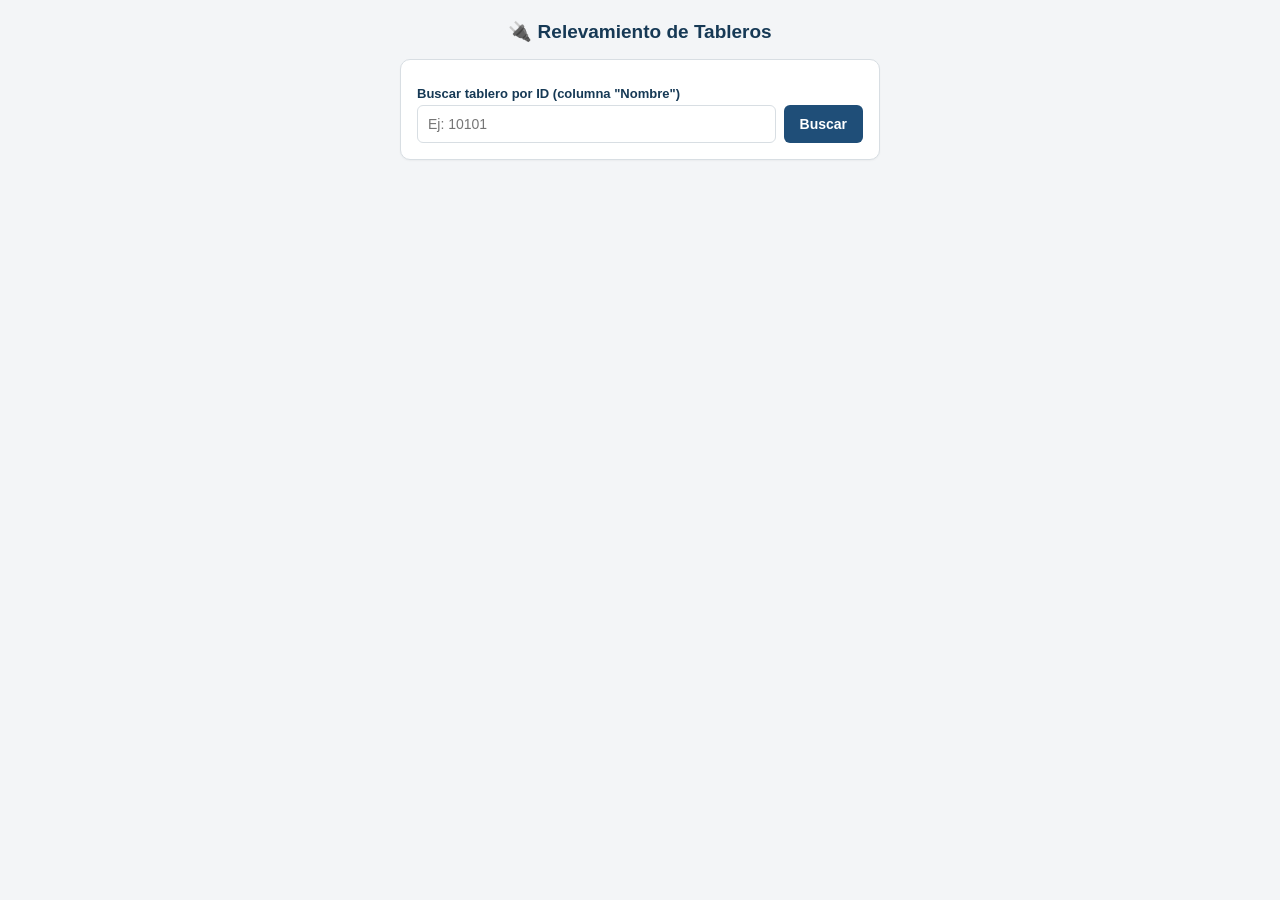
==== apps_script_v2/index.html @ f701a272 "Add files via upload" ====
<!DOCTYPE html>
<html>
<head>
  <base target="_top">
  <meta charset="utf-8">
  <style>
    :root {
      --primary: #1F4E78;
      --primary-dark: #163955;
      --ok: #2e7d32;
      --bad: #c62828;
      --bg: #f3f5f7;
      --card: #ffffff;
      --border: #d8dee3;
      --text: #1c2b36;
    }
    * { box-sizing: border-box; }
    body {
      margin: 0;
      font-family: Arial, Helvetica, sans-serif;
      background: var(--bg);
      color: var(--text);
      padding: 16px;
    }
    .container { max-width: 480px; margin: 0 auto; }
    h1 {
      font-size: 19px;
      color: var(--primary-dark);
      margin: 4px 0 16px;
      text-align: center;
    }
    .card {
      background: var(--card);
      border: 1px solid var(--border);
      border-radius: 10px;
      padding: 16px;
      margin-bottom: 14px;
      box-shadow: 0 1px 2px rgba(0,0,0,0.04);
    }
    label {
      display: block;
      font-size: 13px;
      font-weight: bold;
      margin: 10px 0 4px;
      color: var(--primary-dark);
    }
    input[type="text"], input[type="number"], select, textarea {
      width: 100%;
      padding: 10px;
      border: 1px solid var(--border);
      border-radius: 6px;
      font-size: 14px;
      font-family: Arial, sans-serif;
      background: #fff;
    }
    textarea { resize: vertical; min-height: 60px; }
    .search-row { display: flex; gap: 8px; }
    .search-row input { flex: 1; }
    button {
      cursor: pointer;
      border: none;
      border-radius: 6px;
      padding: 11px 16px;
      font-size: 14px;
      font-weight: bold;
      font-family: Arial, sans-serif;
    }
    .btn-primary { background: var(--primary); color: #fff; }
    .btn-primary:hover { background: var(--primary-dark); }
    .btn-primary:disabled { background: #9fb3c2; cursor: not-allowed; }
    .btn-secondary { background: #eef1f4; color: var(--text); border: 1px solid var(--border); }
    .full-width { width: 100%; margin-top: 6px; }
    .info-box {
      background: #eef4fa;
      border: 1px solid #c6dcee;
      border-radius: 8px;
      padding: 10px 12px;
      font-size: 13px;
      margin-top: 10px;
      line-height: 1.5;
    }
    .info-box strong { color: var(--primary-dark); }
    .hidden { display: none !important; }
    .radio-group { display: flex; gap: 10px; margin-top: 4px; }
    .radio-option {
      flex: 1;
      border: 1px solid var(--border);
      border-radius: 6px;
      padding: 9px;
      text-align: center;
      font-size: 13px;
      cursor: pointer;
      user-select: none;
    }
    .radio-option input { display: none; }
    .radio-option.selected-si { background: #e6f4ea; border-color: var(--ok); color: var(--ok); font-weight: bold; }
    .radio-option.selected-no { background: #fdecea; border-color: var(--bad); color: var(--bad); font-weight: bold; }
    .radio-option.selected-mal { background: #fdecea; border-color: var(--bad); color: var(--bad); font-weight: bold; }
    .radio-option.selected-bien { background: #e6f4ea; border-color: var(--ok); color: var(--ok); font-weight: bold; }
    .photo-input {
      border: 1px dashed var(--border);
      border-radius: 6px;
      padding: 10px;
      font-size: 13px;
      background: #fafbfc;
    }
    .photo-preview {
      margin-top: 8px;
      max-width: 100%;
      max-height: 140px;
      border-radius: 6px;
      display: none;
      border: 1px solid var(--border);
    }
    .status {
      font-size: 13px;
      text-align: center;
      margin-top: 10px;
      padding: 8px;
      border-radius: 6px;
      display: none;
    }
    .status.ok { display: block; background: #e6f4ea; color: var(--ok); }
    .status.err { display: block; background: #fdecea; color: var(--bad); }
    .status.loading { display: block; background: #eef4fa; color: var(--primary-dark); }
    .spinner {
      display: inline-block;
      width: 14px; height: 14px;
      border: 2px solid #cdd9e2;
      border-top-color: var(--primary);
      border-radius: 50%;
      animation: spin 0.8s linear infinite;
      vertical-align: middle;
      margin-right: 6px;
    }
    @keyframes spin { to { transform: rotate(360deg); } }
  </style>
</head>
<body>
  <div class="container">
    <h1>🔌 Relevamiento de Tableros</h1>

    <!-- BUSCADOR -->
    <div class="card">
      <label for="idTablero">Buscar tablero por ID (columna "Nombre")</label>
      <div class="search-row">
        <input type="text" id="idTablero" placeholder="Ej: 10101" inputmode="numeric">
        <button class="btn-primary" onclick="buscar()">Buscar</button>
      </div>
      <div id="infoBox" class="info-box hidden"></div>
      <div id="notFoundBox" class="status err hidden">No se encontró ningún tablero con ese ID en la planilla.</div>
    </div>

    <!-- FORMULARIO -->
    <form id="form" class="hidden" onsubmit="guardar(event)">
      <div class="card">
        <label>Estado</label>
        <div class="radio-group" id="grupoEstado">
          <label class="radio-option" data-value="BIEN"><input type="radio" name="estado" value="BIEN">BIEN</label>
          <label class="radio-option" data-value="MAL"><input type="radio" name="estado" value="MAL">MAL</label>
        </div>

        <label>Columna</label>
        <div class="radio-group" id="grupoColumna">
          <label class="radio-option" data-value="SI"><input type="radio" name="columna" value="SI">SI</label>
          <label class="radio-option" data-value="NO"><input type="radio" name="columna" value="NO">NO</label>
        </div>

        <label>Cierre Puerta</label>
        <div class="radio-group" id="grupoCierre">
          <label class="radio-option" data-value="SI"><input type="radio" name="cierrePuerta" value="SI">SI</label>
          <label class="radio-option" data-value="NO"><input type="radio" name="cierrePuerta" value="NO">NO</label>
        </div>

        <label>ID</label>
        <div class="radio-group" id="grupoId">
          <label class="radio-option" data-value="SI"><input type="radio" name="idCol" value="SI">SI</label>
          <label class="radio-option" data-value="NO"><input type="radio" name="idCol" value="NO">NO</label>
        </div>

        <label>Circuito con PAT</label>
        <div class="radio-group" id="grupoPAT">
          <label class="radio-option" data-value="SI"><input type="radio" name="circuitoPAT" value="SI">SI</label>
          <label class="radio-option" data-value="NO"><input type="radio" name="circuitoPAT" value="NO">NO</label>
        </div>

        <label for="observaciones">Observaciones</label>
        <textarea id="observaciones" placeholder="Ej: Tablero picado, columna fuera de plomo..."></textarea>
      </div>

      <div class="card">
        <label>Foto Externa</label>
        <input class="photo-input" type="file" accept="image/*" capture="environment" id="fotoExternaInput" onchange="previsualizar('fotoExternaInput','previewExterna')">
        <img id="previewExterna" class="photo-preview">

        <label>Foto Interna</label>
        <input class="photo-input" type="file" accept="image/*" capture="environment" id="fotoInternaInput" onchange="previsualizar('fotoInternaInput','previewInterna')">
        <img id="previewInterna" class="photo-preview">
      </div>

      <button type="submit" class="btn-primary full-width" id="btnGuardar">Guardar inspección</button>
      <button type="button" class="btn-secondary full-width" onclick="resetForm()" style="margin-top:8px;">Cancelar / nueva búsqueda</button>
      <div id="status" class="status"></div>
    </form>
  </div>

  <script>
    let tableroActual = null;

    function seleccionar(grupoId, valor) {
      document.querySelectorAll('#' + grupoId + ' .radio-option').forEach(function(opt) {
        opt.classList.remove('selected-si','selected-no','selected-mal','selected-bien');
        if (opt.dataset.value === valor) {
          opt.querySelector('input').checked = true;
          const cls = valor === 'SI' ? 'selected-si' : valor === 'NO' ? 'selected-no' : valor === 'MAL' ? 'selected-mal' : 'selected-bien';
          opt.classList.add(cls);
        }
      });
    }

    // Delegar clicks en las opciones de radio
    document.querySelectorAll('.radio-option').forEach(function(opt) {
      opt.addEventListener('click', function() {
        const grupo = opt.parentElement.id;
        seleccionar(grupo, opt.dataset.value);
      });
    });

    function buscar() {
      const id = document.getElementById('idTablero').value.trim();
      if (!id) return;
      document.getElementById('infoBox').classList.add('hidden');
      document.getElementById('notFoundBox').classList.add('hidden');
      document.getElementById('form').classList.add('hidden');

      google.script.run
        .withSuccessHandler(function(res) {
          if (!res.found) {
            document.getElementById('notFoundBox').classList.remove('hidden');
            return;
          }
          tableroActual = res;
          const info = document.getElementById('infoBox');
          info.classList.remove('hidden');
          info.innerHTML =
            '<strong>' + res.idTablero + '</strong> — ' + (res.calle || '') + ' ' + (res.altura || '') +
            '<br>Última inspección registrada: ' + (res.ultimaInspeccion || '—');

          // Precargar valores existentes si los hay
          if (res.estado) seleccionar('grupoEstado', res.estado);
          if (res.columna) seleccionar('grupoColumna', res.columna);
          if (res.cierrePuerta) seleccionar('grupoCierre', res.cierrePuerta.toString().toUpperCase());
          if (res.idCol) seleccionar('grupoId', res.idCol.toString().toUpperCase());
          if (res.circuitoPAT) seleccionar('grupoPAT', res.circuitoPAT.toString().toUpperCase());
          document.getElementById('observaciones').value = res.observaciones || '';

          document.getElementById('form').classList.remove('hidden');
          document.getElementById('status').className = 'status';
          document.getElementById('status').textContent = '';
        })
        .withFailureHandler(function(err) {
          document.getElementById('notFoundBox').textContent = 'Error al buscar: ' + err.message;
          document.getElementById('notFoundBox').classList.remove('hidden');
        })
        .buscarTablero(id);
    }

    function previsualizar(inputId, imgId) {
      const input = document.getElementById(inputId);
      const img = document.getElementById(imgId);
      if (input.files && input.files[0]) {
        const reader = new FileReader();
        reader.onload = function(e) {
          img.src = e.target.result;
          img.style.display = 'block';
        };
        reader.readAsDataURL(input.files[0]);
      }
    }

    function leerArchivoComoBase64(inputId) {
      return new Promise(function(resolve) {
        const input = document.getElementById(inputId);
        if (!input.files || !input.files[0]) { resolve(null); return; }
        const file = input.files[0];
        const reader = new FileReader();
        reader.onload = function(e) {
          resolve({ base64: e.target.result, mimeType: file.type || 'image/jpeg' });
        };
        reader.readAsDataURL(file);
      });
    }

    async function guardar(evt) {
      evt.preventDefault();
      if (!tableroActual) return;

      const statusEl = document.getElementById('status');
      const btn = document.getElementById('btnGuardar');
      btn.disabled = true;
      statusEl.className = 'status loading';
      statusEl.innerHTML = '<span class="spinner"></span> Guardando inspección...';

      const estado = document.querySelector('input[name="estado"]:checked');
      const columna = document.querySelector('input[name="columna"]:checked');
      const cierrePuerta = document.querySelector('input[name="cierrePuerta"]:checked');
      const idCol = document.querySelector('input[name="idCol"]:checked');
      const circuitoPAT = document.querySelector('input[name="circuitoPAT"]:checked');

      const fotoExterna = await leerArchivoComoBase64('fotoExternaInput');
      const fotoInterna = await leerArchivoComoBase64('fotoInternaInput');

      const data = {
        idTablero: tableroActual.idTablero,
        estado: estado ? estado.value : '',
        columna: columna ? columna.value : '',
        cierrePuerta: cierrePuerta ? cierrePuerta.value : '',
        idCol: idCol ? idCol.value : '',
        circuitoPAT: circuitoPAT ? circuitoPAT.value : '',
        observaciones: document.getElementById('observaciones').value,
        fotoExterna: fotoExterna,
        fotoInterna: fotoInterna
      };

      google.script.run
        .withSuccessHandler(function(res) {
          btn.disabled = false;
          statusEl.className = 'status ok';
          statusEl.textContent = '✅ Guardado correctamente (' + res.fecha + ')';
        })
        .withFailureHandler(function(err) {
          btn.disabled = false;
          statusEl.className = 'status err';
          statusEl.textContent = '❌ ' + err.message;
        })
        .guardarInspeccion(data);
    }

    function resetForm() {
      tableroActual = null;
      document.getElementById('idTablero').value = '';
      document.getElementById('infoBox').classList.add('hidden');
      document.getElementById('notFoundBox').classList.add('hidden');
      document.getElementById('form').classList.add('hidden');
      document.getElementById('observaciones').value = '';
      document.querySelectorAll('.radio-option').forEach(function(opt) {
        opt.classList.remove('selected-si','selected-no','selected-mal','selected-bien');
        opt.querySelector('input').checked = false;
      });
      ['previewExterna','previewInterna'].forEach(function(id) {
        const img = document.getElementById(id);
        img.style.display = 'none';
        img.src = '';
      });
      ['fotoExternaInput','fotoInternaInput'].forEach(function(id) {
        document.getElementById(id).value = '';
      });
      document.getElementById('status').className = 'status';
      document.getElementById('status').textContent = '';
    }
  </script>
</body>
</html>
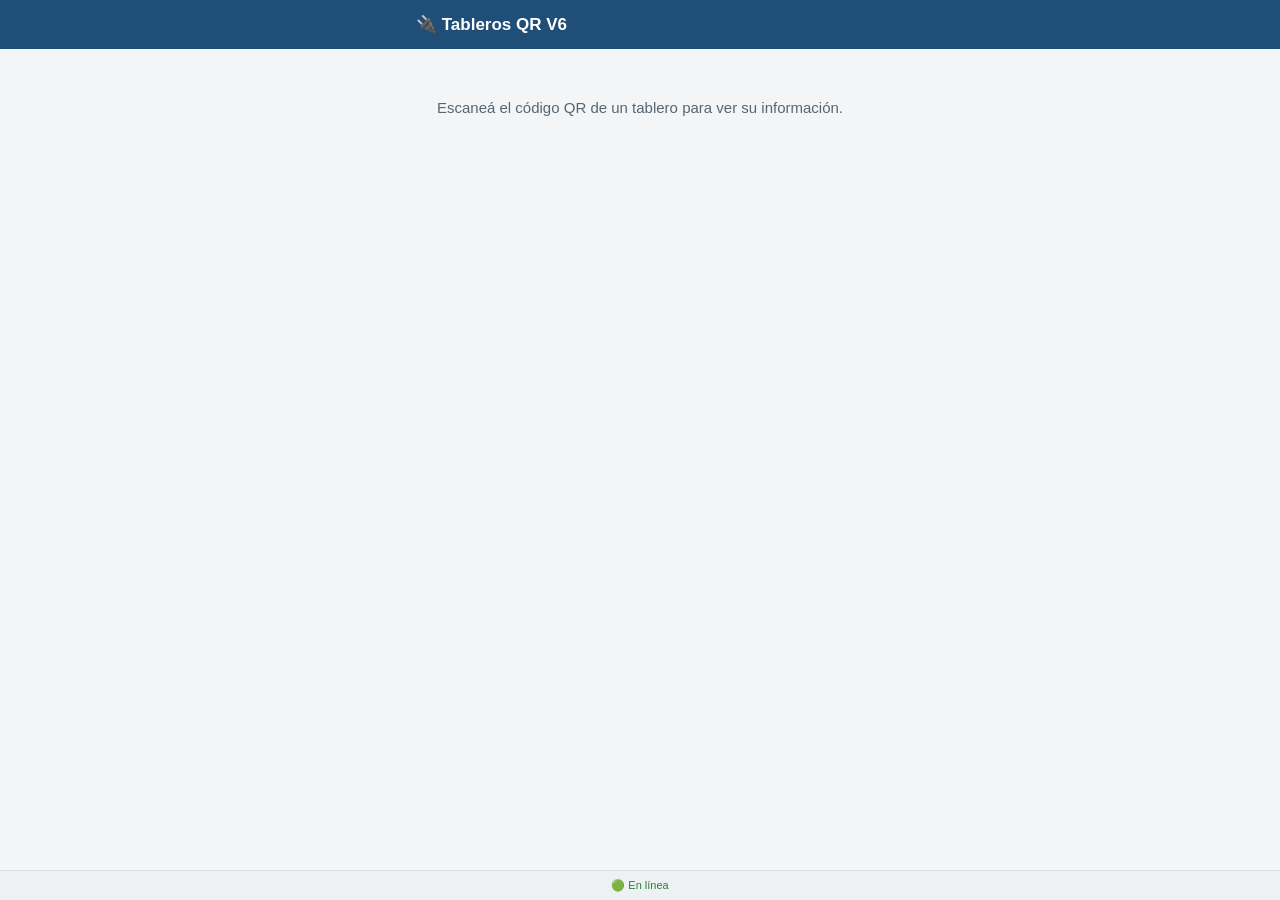
==== commit a4ef933a: "Add files via upload" ====
--- a/apps_script_v2/index.html
+++ b/apps_script_v2/index.html
@@ -1,363 +1,42 @@
 <!DOCTYPE html>
-<html>
+<html lang="es">
 <head>
-  <base target="_top">
-  <meta charset="utf-8">
-  <style>
-    :root {
-      --primary: #1F4E78;
-      --primary-dark: #163955;
-      --ok: #2e7d32;
-      --bad: #c62828;
-      --bg: #f3f5f7;
-      --card: #ffffff;
-      --border: #d8dee3;
-      --text: #1c2b36;
-    }
-    * { box-sizing: border-box; }
-    body {
-      margin: 0;
-      font-family: Arial, Helvetica, sans-serif;
-      background: var(--bg);
-      color: var(--text);
-      padding: 16px;
-    }
-    .container { max-width: 480px; margin: 0 auto; }
-    h1 {
-      font-size: 19px;
-      color: var(--primary-dark);
-      margin: 4px 0 16px;
-      text-align: center;
-    }
-    .card {
-      background: var(--card);
-      border: 1px solid var(--border);
-      border-radius: 10px;
-      padding: 16px;
-      margin-bottom: 14px;
-      box-shadow: 0 1px 2px rgba(0,0,0,0.04);
-    }
-    label {
-      display: block;
-      font-size: 13px;
-      font-weight: bold;
-      margin: 10px 0 4px;
-      color: var(--primary-dark);
-    }
-    input[type="text"], input[type="number"], select, textarea {
-      width: 100%;
-      padding: 10px;
-      border: 1px solid var(--border);
-      border-radius: 6px;
-      font-size: 14px;
-      font-family: Arial, sans-serif;
-      background: #fff;
-    }
-    textarea { resize: vertical; min-height: 60px; }
-    .search-row { display: flex; gap: 8px; }
-    .search-row input { flex: 1; }
-    button {
-      cursor: pointer;
-      border: none;
-      border-radius: 6px;
-      padding: 11px 16px;
-      font-size: 14px;
-      font-weight: bold;
-      font-family: Arial, sans-serif;
-    }
-    .btn-primary { background: var(--primary); color: #fff; }
-    .btn-primary:hover { background: var(--primary-dark); }
-    .btn-primary:disabled { background: #9fb3c2; cursor: not-allowed; }
-    .btn-secondary { background: #eef1f4; color: var(--text); border: 1px solid var(--border); }
-    .full-width { width: 100%; margin-top: 6px; }
-    .info-box {
-      background: #eef4fa;
-      border: 1px solid #c6dcee;
-      border-radius: 8px;
-      padding: 10px 12px;
-      font-size: 13px;
-      margin-top: 10px;
-      line-height: 1.5;
-    }
-    .info-box strong { color: var(--primary-dark); }
-    .hidden { display: none !important; }
-    .radio-group { display: flex; gap: 10px; margin-top: 4px; }
-    .radio-option {
-      flex: 1;
-      border: 1px solid var(--border);
-      border-radius: 6px;
-      padding: 9px;
-      text-align: center;
-      font-size: 13px;
-      cursor: pointer;
-      user-select: none;
-    }
-    .radio-option input { display: none; }
-    .radio-option.selected-si { background: #e6f4ea; border-color: var(--ok); color: var(--ok); font-weight: bold; }
-    .radio-option.selected-no { background: #fdecea; border-color: var(--bad); color: var(--bad); font-weight: bold; }
-    .radio-option.selected-mal { background: #fdecea; border-color: var(--bad); color: var(--bad); font-weight: bold; }
-    .radio-option.selected-bien { background: #e6f4ea; border-color: var(--ok); color: var(--ok); font-weight: bold; }
-    .photo-input {
-      border: 1px dashed var(--border);
-      border-radius: 6px;
-      padding: 10px;
-      font-size: 13px;
-      background: #fafbfc;
-    }
-    .photo-preview {
-      margin-top: 8px;
-      max-width: 100%;
-      max-height: 140px;
-      border-radius: 6px;
-      display: none;
-      border: 1px solid var(--border);
-    }
-    .status {
-      font-size: 13px;
-      text-align: center;
-      margin-top: 10px;
-      padding: 8px;
-      border-radius: 6px;
-      display: none;
-    }
-    .status.ok { display: block; background: #e6f4ea; color: var(--ok); }
-    .status.err { display: block; background: #fdecea; color: var(--bad); }
-    .status.loading { display: block; background: #eef4fa; color: var(--primary-dark); }
-    .spinner {
-      display: inline-block;
-      width: 14px; height: 14px;
-      border: 2px solid #cdd9e2;
-      border-top-color: var(--primary);
-      border-radius: 50%;
-      animation: spin 0.8s linear infinite;
-      vertical-align: middle;
-      margin-right: 6px;
-    }
-    @keyframes spin { to { transform: rotate(360deg); } }
-  </style>
+  <meta charset="UTF-8">
+  <title>Tableros - Visor QR V6</title>
+  <meta name="viewport" content="width=device-width, initial-scale=1, viewport-fit=cover">
+  <meta name="theme-color" content="#1F4E78">
+  <meta name="description" content="Visor de información de tableros eléctricos vía QR">
+
+  <link rel="manifest" href="manifest.json">
+  <link rel="icon" href="icons/icon-192.png">
+  <link rel="apple-touch-icon" href="icons/icon-192.png">
+  <meta name="apple-mobile-web-app-capable" content="yes">
+  <meta name="apple-mobile-web-app-status-bar-style" content="black-translucent">
+
+  <link rel="stylesheet" href="styles.css">
 </head>
 <body>
-  <div class="container">
-    <h1>🔌 Relevamiento de Tableros</h1>
+  <header>
+    <div class="header-inner">
+      <span class="logo">🔌 Tableros QR V6</span>
+      <button id="installBtn" class="hidden">📲 Instalar</button>
+    </div>
+  </header>
 
-    <!-- BUSCADOR -->
-    <div class="card">
-      <label for="idTablero">Buscar tablero por ID (columna "Nombre")</label>
-      <div class="search-row">
-        <input type="text" id="idTablero" placeholder="Ej: 10101" inputmode="numeric">
-        <button class="btn-primary" onclick="buscar()">Buscar</button>
-      </div>
-      <div id="infoBox" class="info-box hidden"></div>
-      <div id="notFoundBox" class="status err hidden">No se encontró ningún tablero con ese ID en la planilla.</div>
-    </div>
+  <main id="app" class="container">
+    <div class="info">Escaneá el código QR de un tablero para ver su información.</div>
+  </main>
 
-    <!-- FORMULARIO -->
-    <form id="form" class="hidden" onsubmit="guardar(event)">
-      <div class="card">
-        <label>Estado</label>
-        <div class="radio-group" id="grupoEstado">
-          <label class="radio-option" data-value="BIEN"><input type="radio" name="estado" value="BIEN">BIEN</label>
-          <label class="radio-option" data-value="MAL"><input type="radio" name="estado" value="MAL">MAL</label>
-        </div>
+  <footer>
+    <span id="connStatus" class="online">🟢 En línea</span>
+  </footer>
 
-        <label>Columna</label>
-        <div class="radio-group" id="grupoColumna">
-          <label class="radio-option" data-value="SI"><input type="radio" name="columna" value="SI">SI</label>
-          <label class="radio-option" data-value="NO"><input type="radio" name="columna" value="NO">NO</label>
-        </div>
-
-        <label>Cierre Puerta</label>
-        <div class="radio-group" id="grupoCierre">
-          <label class="radio-option" data-value="SI"><input type="radio" name="cierrePuerta" value="SI">SI</label>
-          <label class="radio-option" data-value="NO"><input type="radio" name="cierrePuerta" value="NO">NO</label>
-        </div>
-
-        <label>ID</label>
-        <div class="radio-group" id="grupoId">
-          <label class="radio-option" data-value="SI"><input type="radio" name="idCol" value="SI">SI</label>
-          <label class="radio-option" data-value="NO"><input type="radio" name="idCol" value="NO">NO</label>
-        </div>
-
-        <label>Circuito con PAT</label>
-        <div class="radio-group" id="grupoPAT">
-          <label class="radio-option" data-value="SI"><input type="radio" name="circuitoPAT" value="SI">SI</label>
-          <label class="radio-option" data-value="NO"><input type="radio" name="circuitoPAT" value="NO">NO</label>
-        </div>
-
-        <label for="observaciones">Observaciones</label>
-        <textarea id="observaciones" placeholder="Ej: Tablero picado, columna fuera de plomo..."></textarea>
-      </div>
-
-      <div class="card">
-        <label>Foto Externa</label>
-        <input class="photo-input" type="file" accept="image/*" capture="environment" id="fotoExternaInput" onchange="previsualizar('fotoExternaInput','previewExterna')">
-        <img id="previewExterna" class="photo-preview">
-
-        <label>Foto Interna</label>
-        <input class="photo-input" type="file" accept="image/*" capture="environment" id="fotoInternaInput" onchange="previsualizar('fotoInternaInput','previewInterna')">
-        <img id="previewInterna" class="photo-preview">
-      </div>
-
-      <button type="submit" class="btn-primary full-width" id="btnGuardar">Guardar inspección</button>
-      <button type="button" class="btn-secondary full-width" onclick="resetForm()" style="margin-top:8px;">Cancelar / nueva búsqueda</button>
-      <div id="status" class="status"></div>
-    </form>
+  <!-- Visor ampliado del plano (lightbox) -->
+  <div id="planoModal" class="modal-overlay hidden" onclick="cerrarModalPlano(event)">
+    <button type="button" class="modal-close" onclick="cerrarModalPlano(event)" aria-label="Cerrar">✕</button>
+    <img id="modalImg" class="modal-img" src="" alt="Plano ampliado" onclick="event.stopPropagation()">
   </div>
 
-  <script>
-    let tableroActual = null;
-
-    function seleccionar(grupoId, valor) {
-      document.querySelectorAll('#' + grupoId + ' .radio-option').forEach(function(opt) {
-        opt.classList.remove('selected-si','selected-no','selected-mal','selected-bien');
-        if (opt.dataset.value === valor) {
-          opt.querySelector('input').checked = true;
-          const cls = valor === 'SI' ? 'selected-si' : valor === 'NO' ? 'selected-no' : valor === 'MAL' ? 'selected-mal' : 'selected-bien';
-          opt.classList.add(cls);
-        }
-      });
-    }
-
-    // Delegar clicks en las opciones de radio
-    document.querySelectorAll('.radio-option').forEach(function(opt) {
-      opt.addEventListener('click', function() {
-        const grupo = opt.parentElement.id;
-        seleccionar(grupo, opt.dataset.value);
-      });
-    });
-
-    function buscar() {
-      const id = document.getElementById('idTablero').value.trim();
-      if (!id) return;
-      document.getElementById('infoBox').classList.add('hidden');
-      document.getElementById('notFoundBox').classList.add('hidden');
-      document.getElementById('form').classList.add('hidden');
-
-      google.script.run
-        .withSuccessHandler(function(res) {
-          if (!res.found) {
-            document.getElementById('notFoundBox').classList.remove('hidden');
-            return;
-          }
-          tableroActual = res;
-          const info = document.getElementById('infoBox');
-          info.classList.remove('hidden');
-          info.innerHTML =
-            '<strong>' + res.idTablero + '</strong> — ' + (res.calle || '') + ' ' + (res.altura || '') +
-            '<br>Última inspección registrada: ' + (res.ultimaInspeccion || '—');
-
-          // Precargar valores existentes si los hay
-          if (res.estado) seleccionar('grupoEstado', res.estado);
-          if (res.columna) seleccionar('grupoColumna', res.columna);
-          if (res.cierrePuerta) seleccionar('grupoCierre', res.cierrePuerta.toString().toUpperCase());
-          if (res.idCol) seleccionar('grupoId', res.idCol.toString().toUpperCase());
-          if (res.circuitoPAT) seleccionar('grupoPAT', res.circuitoPAT.toString().toUpperCase());
-          document.getElementById('observaciones').value = res.observaciones || '';
-
-          document.getElementById('form').classList.remove('hidden');
-          document.getElementById('status').className = 'status';
-          document.getElementById('status').textContent = '';
-        })
-        .withFailureHandler(function(err) {
-          document.getElementById('notFoundBox').textContent = 'Error al buscar: ' + err.message;
-          document.getElementById('notFoundBox').classList.remove('hidden');
-        })
-        .buscarTablero(id);
-    }
-
-    function previsualizar(inputId, imgId) {
-      const input = document.getElementById(inputId);
-      const img = document.getElementById(imgId);
-      if (input.files && input.files[0]) {
-        const reader = new FileReader();
-        reader.onload = function(e) {
-          img.src = e.target.result;
-          img.style.display = 'block';
-        };
-        reader.readAsDataURL(input.files[0]);
-      }
-    }
-
-    function leerArchivoComoBase64(inputId) {
-      return new Promise(function(resolve) {
-        const input = document.getElementById(inputId);
-        if (!input.files || !input.files[0]) { resolve(null); return; }
-        const file = input.files[0];
-        const reader = new FileReader();
-        reader.onload = function(e) {
-          resolve({ base64: e.target.result, mimeType: file.type || 'image/jpeg' });
-        };
-        reader.readAsDataURL(file);
-      });
-    }
-
-    async function guardar(evt) {
-      evt.preventDefault();
-      if (!tableroActual) return;
-
-      const statusEl = document.getElementById('status');
-      const btn = document.getElementById('btnGuardar');
-      btn.disabled = true;
-      statusEl.className = 'status loading';
-      statusEl.innerHTML = '<span class="spinner"></span> Guardando inspección...';
-
-      const estado = document.querySelector('input[name="estado"]:checked');
-      const columna = document.querySelector('input[name="columna"]:checked');
-      const cierrePuerta = document.querySelector('input[name="cierrePuerta"]:checked');
-      const idCol = document.querySelector('input[name="idCol"]:checked');
-      const circuitoPAT = document.querySelector('input[name="circuitoPAT"]:checked');
-
-      const fotoExterna = await leerArchivoComoBase64('fotoExternaInput');
-      const fotoInterna = await leerArchivoComoBase64('fotoInternaInput');
-
-      const data = {
-        idTablero: tableroActual.idTablero,
-        estado: estado ? estado.value : '',
-        columna: columna ? columna.value : '',
-        cierrePuerta: cierrePuerta ? cierrePuerta.value : '',
-        idCol: idCol ? idCol.value : '',
-        circuitoPAT: circuitoPAT ? circuitoPAT.value : '',
-        observaciones: document.getElementById('observaciones').value,
-        fotoExterna: fotoExterna,
-        fotoInterna: fotoInterna
-      };
-
-      google.script.run
-        .withSuccessHandler(function(res) {
-          btn.disabled = false;
-          statusEl.className = 'status ok';
-          statusEl.textContent = '✅ Guardado correctamente (' + res.fecha + ')';
-        })
-        .withFailureHandler(function(err) {
-          btn.disabled = false;
-          statusEl.className = 'status err';
-          statusEl.textContent = '❌ ' + err.message;
-        })
-        .guardarInspeccion(data);
-    }
-
-    function resetForm() {
-      tableroActual = null;
-      document.getElementById('idTablero').value = '';
-      document.getElementById('infoBox').classList.add('hidden');
-      document.getElementById('notFoundBox').classList.add('hidden');
-      document.getElementById('form').classList.add('hidden');
-      document.getElementById('observaciones').value = '';
-      document.querySelectorAll('.radio-option').forEach(function(opt) {
-        opt.classList.remove('selected-si','selected-no','selected-mal','selected-bien');
-        opt.querySelector('input').checked = false;
-      });
-      ['previewExterna','previewInterna'].forEach(function(id) {
-        const img = document.getElementById(id);
-        img.style.display = 'none';
-        img.src = '';
-      });
-      ['fotoExternaInput','fotoInternaInput'].forEach(function(id) {
-        document.getElementById(id).value = '';
-      });
-      document.getElementById('status').className = 'status';
-      document.getElementById('status').textContent = '';
-    }
-  </script>
+  <script src="app.js"></script>
 </body>
 </html>
--- a/apps_script_v2/styles.css
+++ b/apps_script_v2/styles.css
@@ -0,0 +1,232 @@
+:root {
+  --primary: #1F4E78;
+  --primary-dark: #123146;
+  --ok: #2e7d32;
+  --bad: #c62828;
+  --bg: #f3f5f7;
+  --card: #ffffff;
+  --border: #d8dee3;
+  --text: #1c2b36;
+}
+* { box-sizing: border-box; }
+html, body {
+  margin: 0;
+  height: 100%;
+  font-family: -apple-system, BlinkMacSystemFont, "Segoe UI", Arial, sans-serif;
+  background: var(--bg);
+  color: var(--text);
+}
+
+header {
+  background: var(--primary);
+  color: #fff;
+  padding: env(safe-area-inset-top, 0) 0 0 0;
+  position: sticky;
+  top: 0;
+  z-index: 10;
+}
+.header-inner {
+  max-width: 480px;
+  margin: 0 auto;
+  padding: 14px 16px;
+  display: flex;
+  align-items: center;
+  justify-content: space-between;
+}
+.logo { font-weight: bold; font-size: 17px; }
+#installBtn {
+  background: rgba(255,255,255,0.15);
+  color: #fff;
+  border: 1px solid rgba(255,255,255,0.4);
+  border-radius: 6px;
+  padding: 7px 12px;
+  font-size: 13px;
+  cursor: pointer;
+}
+#installBtn.hidden { display: none; }
+
+.container {
+  max-width: 480px;
+  margin: 0 auto;
+  padding: 20px 16px 60px;
+  min-height: calc(100vh - 120px);
+}
+
+.info, .error {
+  text-align: center;
+  padding: 30px 16px;
+  color: #566672;
+  font-size: 15px;
+}
+.error { color: var(--bad); }
+
+.loading {
+  display: flex;
+  flex-direction: column;
+  align-items: center;
+  gap: 12px;
+  padding: 60px 16px;
+  color: var(--primary-dark);
+  font-size: 14px;
+}
+.spinner {
+  width: 30px; height: 30px;
+  border: 3px solid #cdd9e2;
+  border-top-color: var(--primary);
+  border-radius: 50%;
+  animation: spin 0.8s linear infinite;
+}
+@keyframes spin { to { transform: rotate(360deg); } }
+
+.card {
+  background: var(--card);
+  border: 1px solid var(--border);
+  border-radius: 14px;
+  padding: 20px;
+  box-shadow: 0 2px 10px rgba(0,0,0,0.06);
+  animation: fadein 0.25s ease;
+}
+@keyframes fadein { from { opacity:0; transform: translateY(6px);} to {opacity:1; transform: translateY(0);} }
+
+.badge {
+  display: inline-block;
+  padding: 4px 10px;
+  border-radius: 999px;
+  font-size: 12px;
+  font-weight: bold;
+  background: #eef4fa;
+  color: var(--primary-dark);
+  margin-bottom: 10px;
+}
+.badge.MAL { background: #fdecea; color: var(--bad); }
+.badge.BIEN { background: #e6f4ea; color: var(--ok); }
+
+h1 {
+  font-size: 22px;
+  margin: 4px 0 6px;
+  color: var(--primary-dark);
+}
+.direccion {
+  font-size: 15px;
+  margin: 0 0 4px;
+}
+.fecha {
+  font-size: 12.5px;
+  color: #7d8b96;
+  margin: 0 0 14px;
+}
+
+.plano {
+  width: 100%;
+  border-radius: 10px;
+  border: 1px solid var(--border);
+  margin-top: 8px;
+  display: block;
+  cursor: zoom-in;
+  transition: opacity 0.15s ease;
+}
+.plano:active { opacity: 0.85; }
+
+.ampliar-hint {
+  text-align: center;
+  font-size: 12px;
+  color: #8a97a1;
+  margin: 6px 0 0;
+}
+
+.sinplano {
+  font-size: 13px;
+  color: #97a3ab;
+  text-align: center;
+  padding: 24px 0;
+  border: 1px dashed var(--border);
+  border-radius: 10px;
+  margin-top: 8px;
+}
+
+.observaciones {
+  margin-top: 16px;
+  background: #fff8e1;
+  border: 1px solid #f0dfa0;
+  border-left: 4px solid #f0ad2c;
+  border-radius: 8px;
+  padding: 12px 14px;
+}
+.observaciones-titulo {
+  display: block;
+  font-weight: bold;
+  font-size: 13px;
+  color: #8a5a00;
+  margin-bottom: 4px;
+}
+.observaciones-texto {
+  font-size: 14.5px;
+  line-height: 1.45;
+  color: #4a3c1c;
+  white-space: pre-wrap;
+  word-break: break-word;
+}
+
+/* ---------- Visor ampliado del plano (lightbox) ---------- */
+.modal-overlay {
+  position: fixed;
+  inset: 0;
+  background: rgba(10, 15, 20, 0.92);
+  display: flex;
+  align-items: center;
+  justify-content: center;
+  z-index: 1000;
+  padding: env(safe-area-inset-top, 16px) 16px env(safe-area-inset-bottom, 16px);
+}
+.modal-overlay.hidden { display: none; }
+.modal-img {
+  max-width: 96vw;
+  max-height: 92vh;
+  object-fit: contain;
+  border-radius: 6px;
+  background: #fff;
+  touch-action: pinch-zoom;
+}
+.modal-close {
+  position: fixed;
+  top: max(env(safe-area-inset-top, 14px), 14px);
+  right: 16px;
+  width: 40px;
+  height: 40px;
+  border-radius: 50%;
+  border: none;
+  background: rgba(255,255,255,0.15);
+  color: #fff;
+  font-size: 18px;
+  cursor: pointer;
+  z-index: 1001;
+}
+.modal-close:active { background: rgba(255,255,255,0.3); }
+
+.btn-maps {
+  display: block;
+  text-align: center;
+  margin-top: 16px;
+  background: var(--primary);
+  color: #fff;
+  text-decoration: none;
+  padding: 12px;
+  border-radius: 8px;
+  font-weight: bold;
+  font-size: 14px;
+}
+.btn-maps:active { background: var(--primary-dark); }
+
+footer {
+  position: fixed;
+  bottom: 0;
+  left: 0;
+  right: 0;
+  text-align: center;
+  padding: 8px;
+  font-size: 11px;
+  background: #eef1f4;
+  border-top: 1px solid var(--border);
+}
+#connStatus.online { color: var(--ok); }
+#connStatus.offline { color: var(--bad); }
